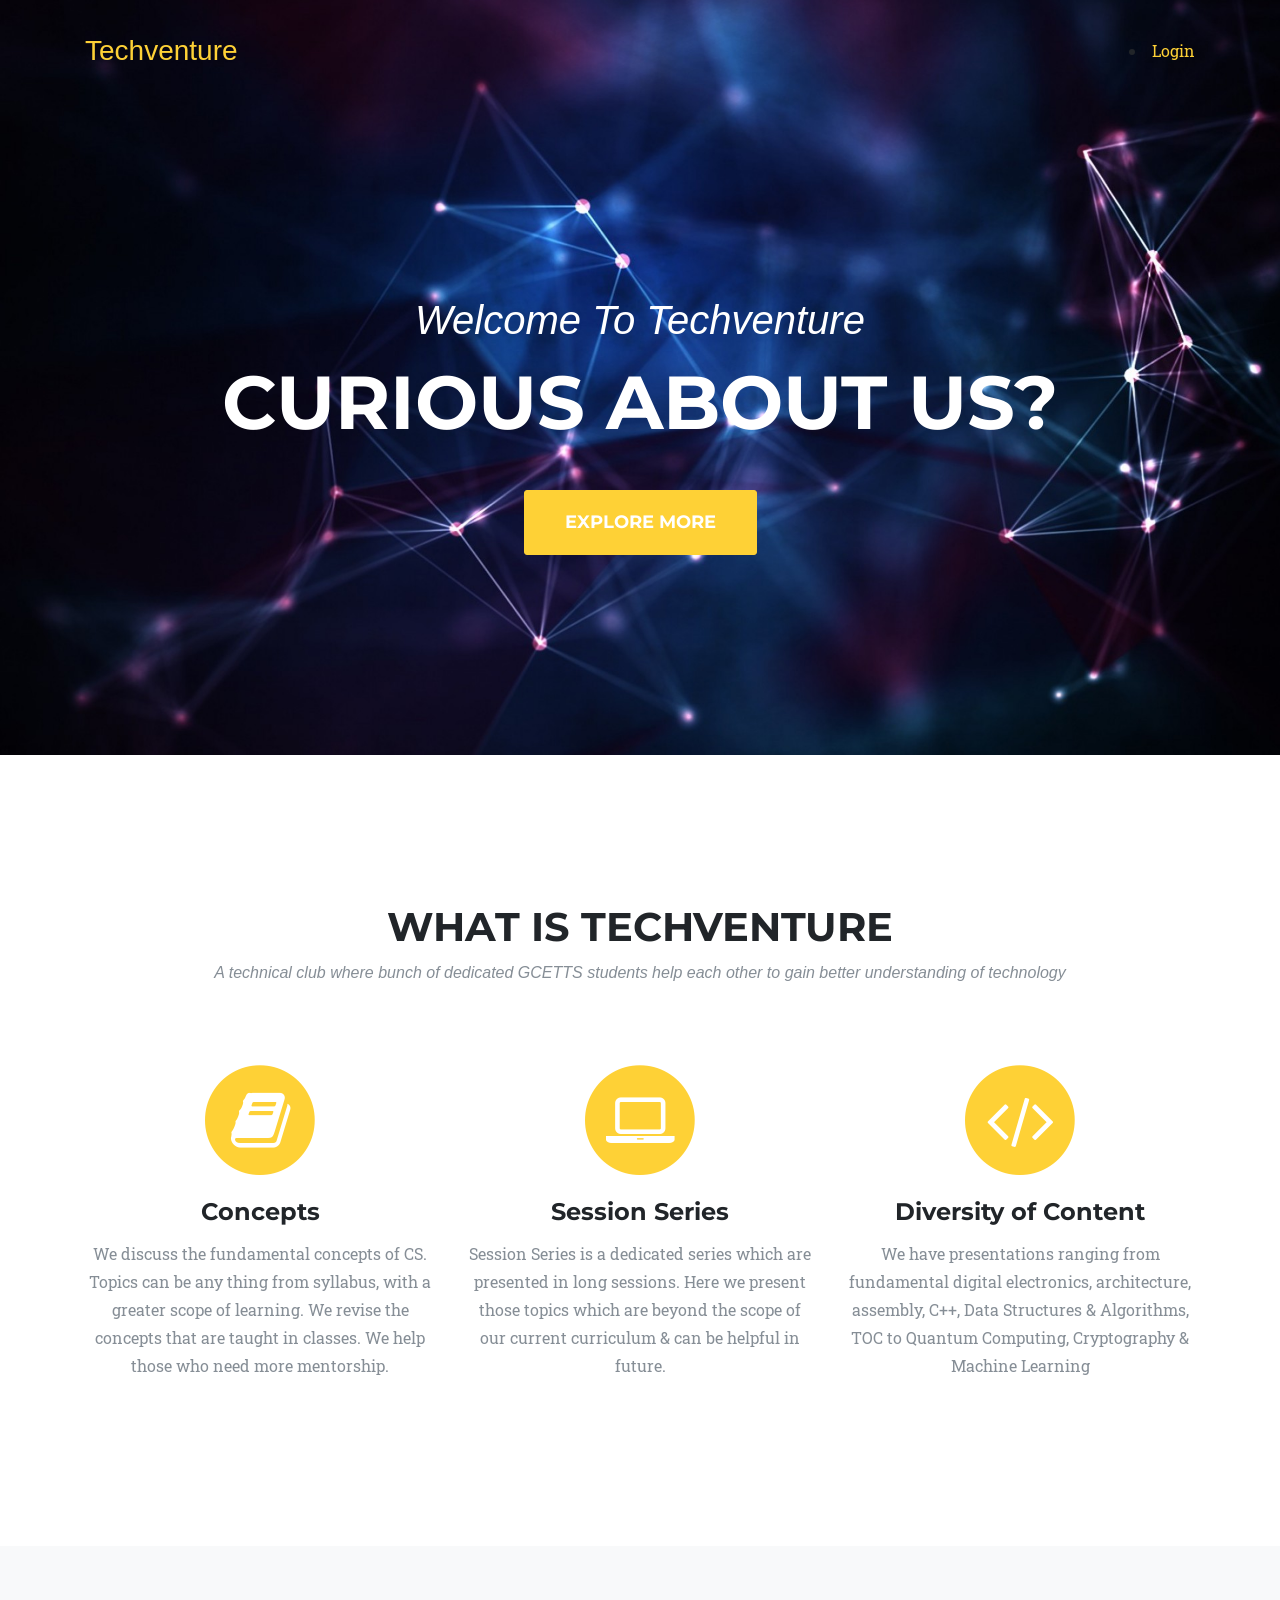
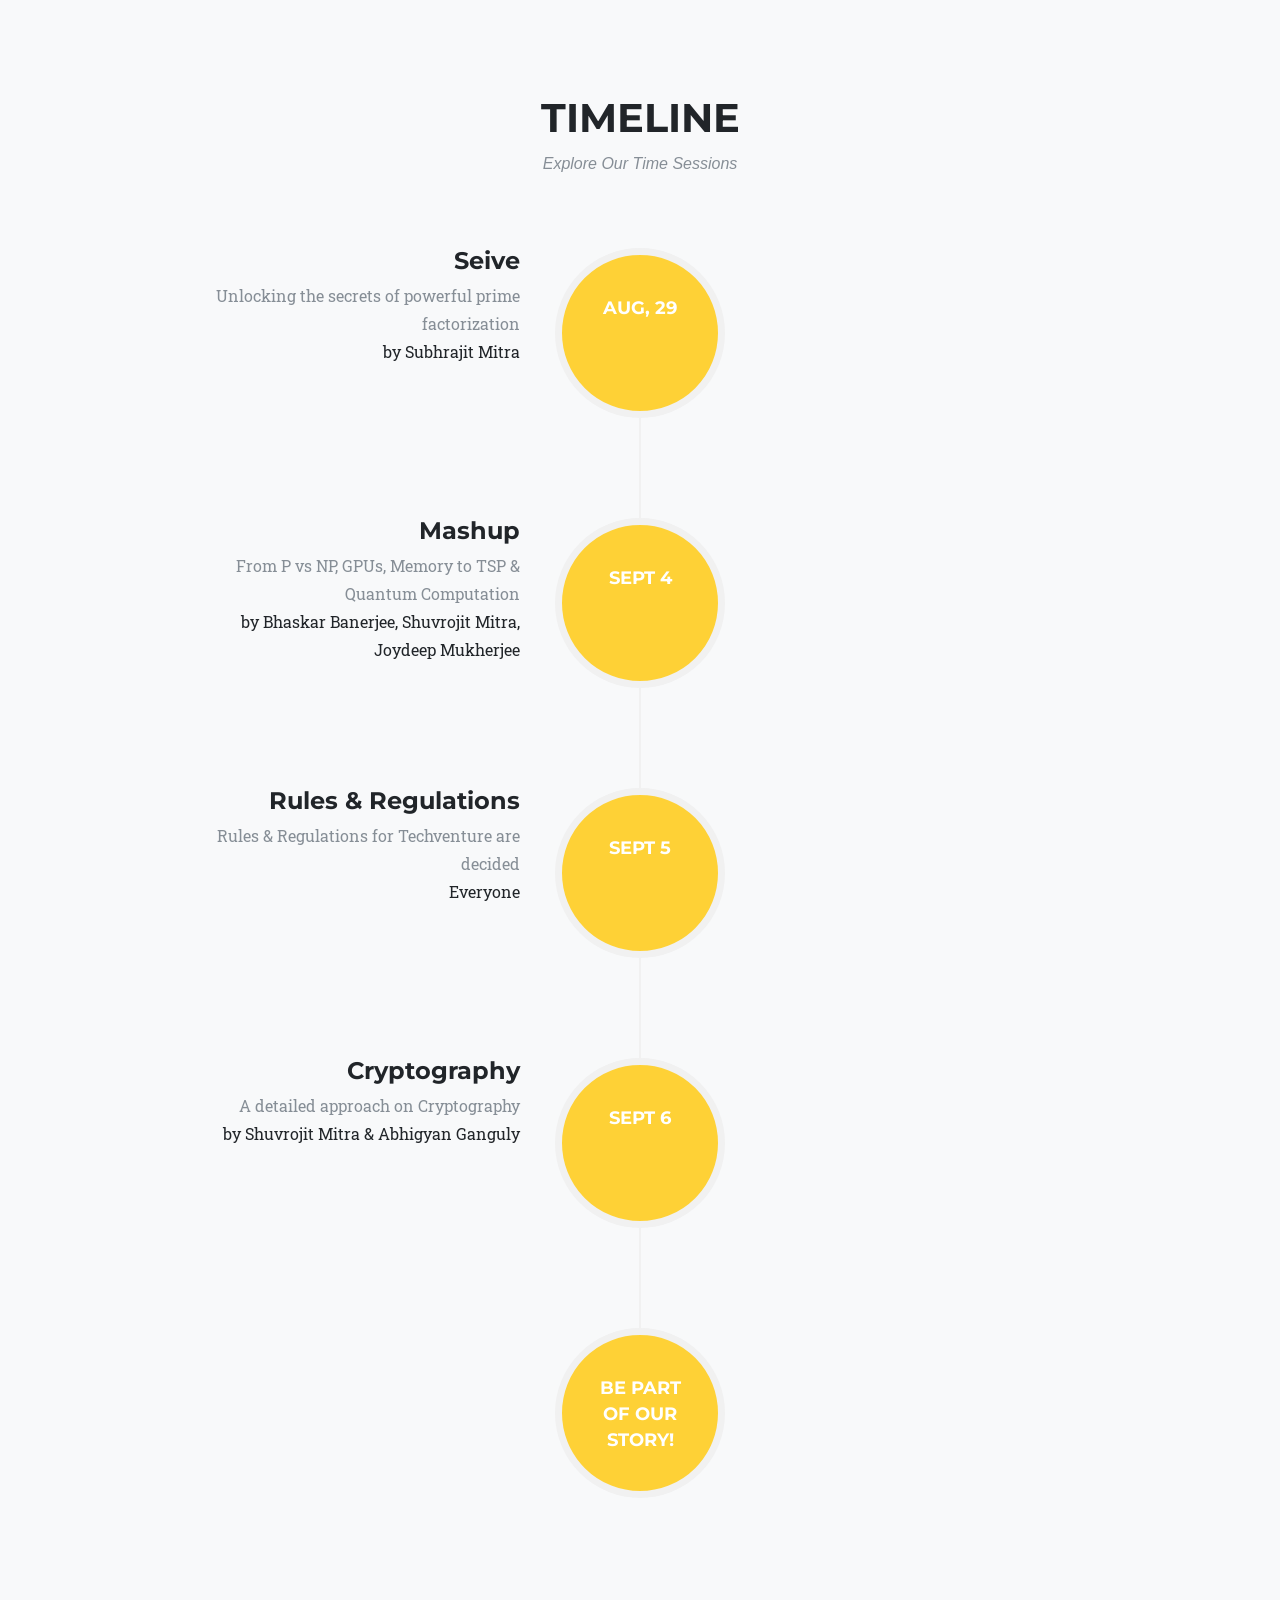
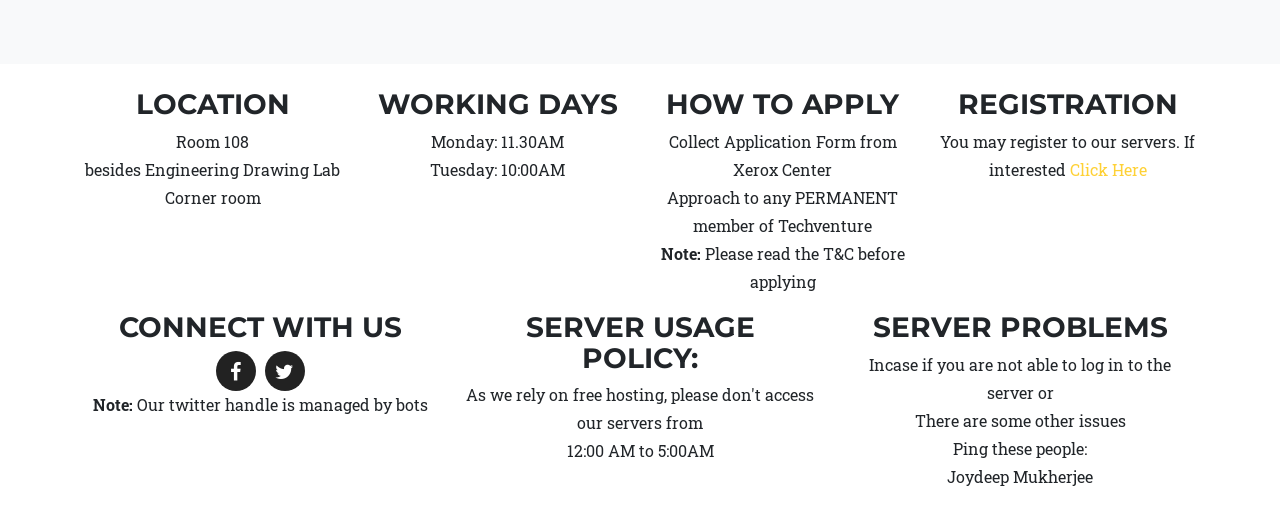
==== docs/index.html @ 5087de47 "Github pages" ====
<!DOCTYPE html>
<html lang="en">

  <head>

    <meta charset="utf-8">
    <meta name="viewport" content="width=device-width, initial-scale=0.95, shrink-to-fit=no">
    <meta name="description" content="Techventure Landing Page">
    <meta name="author" content="Joydeep Mukherjee">

    <title>Techventure - Techclub of GCETTS</title>

    <!-- Bootstrap core CSS -->
    <link href="vendor/bootstrap/css/bootstrap.min.css" rel="stylesheet">
    <!-- Custom fonts for this template -->
    <link href="https://maxcdn.bootstrapcdn.com/font-awesome/4.7.0/css/font-awesome.min.css" rel="stylesheet" type="text/css">
    <link href="https://fonts.googleapis.com/css?family=Montserrat:400,700" rel="stylesheet" type="text/css">


    <link href='https://fonts.googleapis.com/css?family=Roboto+Slab:400,100,300,700' rel='stylesheet' type='text/css'>

    <!-- Custom styles for this template -->
    <link href="css/agency.min.css" rel="stylesheet">

  </head>

  <body id="page-top">

    <!-- Navigation -->
    <nav class="navbar navbar-expand-lg navbar-dark fixed-top" id="mainNav">
      <div class="container">
        <a class="navbar-brand js-scroll-trigger" href="#page-top">Techventure</a>
        <li class="nav-item">
          <a class="" href="#">Login</a>
        </li>
        </div>
      </div>
    </nav>

    <!-- Header -->
    <header class="masthead">
      <div class="container">
        <div class="intro-text">
          <div class="intro-lead-in">Welcome To Techventure</div>
          <div class="intro-heading">Curious about us?</div>
          <a class="btn btn-xl js-scroll-trigger" href="#services">Explore More</a>
        </div>
      </div>
    </header>

    <!-- Services -->
    <section id="services">
      <div class="container">
        <div class="row">
          <div class="col-lg-12 text-center">
            <h2 class="section-heading">What is Techventure</h2>
            <h3 class="section-subheading text-muted">A technical club where bunch of dedicated GCETTS students help each other to gain better understanding of technology</h3>
          </div>
        </div>
        <div class="row text-center">
          <div class="col-md-4">
            <span class="fa-stack fa-4x">
              <i class="fa fa-circle fa-stack-2x text-primary"></i>
              <i class="fa fa-book fa-stack-1x fa-inverse"></i>
            </span>
            <h4 class="service-heading">Concepts</h4>
            <p class="text-muted">We discuss the fundamental concepts of CS. Topics can be any thing from syllabus, with a greater scope of learning. We revise the concepts that are taught in classes. We help those who need more mentorship.</p>
          </div>
          <div class="col-md-4">
            <span class="fa-stack fa-4x">
              <i class="fa fa-circle fa-stack-2x text-primary"></i>
              <i class="fa fa-laptop fa-stack-1x fa-inverse"></i>
            </span>
            <h4 class="service-heading">Session Series</h4>
            <p class="text-muted">Session Series is a dedicated series which are presented in long sessions. Here we present those topics which are beyond the scope of our current curriculum & can be helpful in future.</p>
          </div>
          <div class="col-md-4">
            <span class="fa-stack fa-4x">
              <i class="fa fa-circle fa-stack-2x text-primary"></i>
              <i class="fa fa-code fa-stack-1x fa-inverse"></i>
            </span>
            <h4 class="service-heading">Diversity of Content</h4>
            <p class="text-muted">We have presentations ranging from fundamental digital electronics, architecture, assembly, C++, Data Structures & Algorithms, TOC to Quantum Computing, Cryptography & Machine Learning </p>
          </div>
        </div>
      </div>
    </section>

    <!-- About -->
    <section id="about" class="bg-light">
      <div class="container">
        <div class="row">
          <div class="col-lg-12 text-center">
            <h2 class="section-heading">Timeline</h2>
            <h3 class="section-subheading text-muted">Explore Our Time Sessions</h3>
          </div>
        </div>
        <div class="row">
          <div class="col-lg-12">
            <ul class="timeline">
              <li>
                <div class="timeline-image">
                  <h4>Aug, 29</h4>
                </div>
                <div class="timeline-panel">
                  <div class="timeline-heading">
                    <h4 class="subheading">Seive</h4>
                  </div>
                  <div class="timeline-body">
                    <p class="text-muted">Unlocking the secrets of powerful prime factorization</p>
                    <p>by Subhrajit Mitra</p>
                  </div>
                </div>
              </li>
              <li>
                <div class="timeline-image">
                  <h4>Sept 4</h4>
                </div>
                <div class="timeline-panel">
                  <div class="timeline-heading">
                    <h4 class="subheading">Mashup</h4>
                  </div>
                  <div class="timeline-body">
                    <p class="text-muted">From P vs NP, GPUs, Memory to TSP & Quantum Computation</p>
                    <p>by Bhaskar Banerjee, Shuvrojit Mitra, Joydeep Mukherjee</p>
                  </div>
                </div>
              </li>
              <li>
                <div class="timeline-image">
                  <h4>Sept 5</h4>
                </div>
                <div class="timeline-panel">
                  <div class="timeline-heading">
                    <h4 class="subheading">Rules & Regulations</h4>
                  </div>
                  <div class="timeline-body">
                    <p class="text-muted">Rules & Regulations for Techventure are decided</p>
                    <p>Everyone</p>
                  </div>
                </div>
              </li>
              <li>
                <div class="timeline-image">
                  <h4>Sept 6</h4>
                </div>
                <div class="timeline-panel">
                  <div class="timeline-heading">
                    <h4 class="subheading">Cryptography</h4>
                  </div>
                  <div class="timeline-body">
                    <p class="text-muted">A detailed approach on Cryptography</p>
                    <p>by Shuvrojit Mitra & Abhigyan Ganguly</p>
                  </div>
                </div>
              </li>
              <li class="timeline-inverted">
                <div class="timeline-image">
                  <h4>Be Part
                    <br>Of Our
                    <br>Story!</h4>
                </div>
              </li>
            </ul>
          </div>
        </div>
      </div>
    </section>

    <!-- Footer -->
    <footer>
      <div class="container">
        <div class="row">
          <div class="col-md-3">
            <h3>Location</h3>
            <p>Room 108 <br> besides Engineering Drawing Lab <br> Corner room</p>
          </div>
          <div class="col-md-3">
            <h3>Working Days</h3>
            <p>Monday: 11.30AM <br>Tuesday: 10:00AM</p>

          </div>

          <div class="col-md-3">
              <h3>How to Apply</h3>
              <p>Collect Application Form from Xerox Center <br>
              Approach to any PERMANENT member of Techventure <br>
              <b>Note:</b> Please read the T&C before applying
              </p>
          </div>

          <div class="col-sm-3">
            <h3>Registration</h3>
            <p>You may register to our servers. If interested <a href="#">Click Here</a></p>
          </div>

        </div>
        <div class="row">
          <div class="col-md-4">
            <h3>Connect with us</h3>
            <ul class="list-inline social-buttons">
              <li class="list-inline-item">
                <a href="#">
                  <i class="fa fa-facebook"></i>
                </a>
              </li>
              <li class="list-inline-item">
                <a href="#">
                  <i class="fa fa-twitter"></i>
                </a>
              </li>
            </ul>
            <p><b>Note:</b> Our twitter handle is managed by bots</p>
          </div>
          <div class="col-sm-4">
            <h3>
              Server Usage Policy:
            </h3>
            <p>
              As we rely on free hosting, please don't access our servers from <br>
              12:00 AM to 5:00AM <br>
            </p>
          </div>
          <div class="col-sm-4">
            <h3>Server Problems</h3>
            <p>Incase if you are not able to log in to the server or <br>
              There are some other issues <br>
              Ping these people: <br>
              Joydeep Mukherjee </p>
          </div>


        </div>
      </div>
    </footer>

    <!-- Bootstrap core JavaScript -->
    <script src="https://ajax.googleapis.com/ajax/libs/jquery/3.2.1/jquery.min.js"></script>
    <script src="https://maxcdn.bootstrapcdn.com/bootstrap/3.3.7/js/bootstrap.min.js"></script>
    <!-- Custom scripts for this template -->
    <script src="js/agency.min.js"></script>

  </body>

</html>
---- docs/css/agency.min.css ----
/*!
 * Start Bootstrap - Agency v4.0.0-beta (http://startbootstrap.com/template-overviews/agency)
 * Copyright 2013-2017 Start Bootstrap
 * Licensed under MIT (https://github.com/BlackrockDigital/startbootstrap-agency/blob/master/LICENSE)
 */body{overflow-x:hidden;font-family:'Roboto Slab','Helvetica Neue',Helvetica,Arial,sans-serif}p{line-height:1.75}a{color:#fed136}a.active,a:active,a:focus,a:hover{color:#fec503}h1,h2,h3,h4,h5,h6{font-weight:700;font-family:Montserrat,'Helvetica Neue',Helvetica,Arial,sans-serif;text-transform:uppercase}section{padding:100px 0}section h2.section-heading{font-size:40px;margin-top:0;margin-bottom:15px}section h3.section-subheading{font-size:16px;font-weight:400;font-style:italic;margin-bottom:75px;text-transform:none;font-family:'Droid Serif','Helvetica Neue',Helvetica,Arial,sans-serif}@media (min-width:768px){section{padding:150px 0}}::-moz-selection{background:#fed136;text-shadow:none}::selection{background:#fed136;text-shadow:none}img::selection{background:0 0}img::-moz-selection{background:0 0}body{-webkit-tap-highlight-color:#fed136}#mainNav{background-color:#222}#mainNav .navbar-toggler{font-size:12px;right:0;padding:13px;text-transform:uppercase;color:#fff;border:0;background-color:#fed136;font-family:Montserrat,'Helvetica Neue',Helvetica,Arial,sans-serif;text-transform:uppercase}#mainNav .navbar-brand{color:#fed136;font-family:'Kaushan Script','Helvetica Neue',Helvetica,Arial,cursive}#mainNav .navbar-brand.active,#mainNav .navbar-brand:active,#mainNav .navbar-brand:focus,#mainNav .navbar-brand:hover{color:#fec503}#mainNav .navbar-nav .nav-item .nav-link{font-size:90%;font-weight:400;padding:.75em 0;letter-spacing:1px;color:#fff;font-family:Montserrat,'Helvetica Neue',Helvetica,Arial,sans-serif;text-transform:uppercase}#mainNav .navbar-nav .nav-item .nav-link.active,#mainNav .navbar-nav .nav-item .nav-link:hover{color:#fed136}@media (min-width:992px){#mainNav{padding-top:25px;padding-bottom:25px;-webkit-transition:padding-top .3s,padding-bottom .3s;-moz-transition:padding-top .3s,padding-bottom .3s;transition:padding-top .3s,padding-bottom .3s;border:none;background-color:transparent}#mainNav .navbar-brand{font-size:1.75em;-webkit-transition:all .3s;-moz-transition:all .3s;transition:all .3s}#mainNav .navbar-nav .nav-item .nav-link{padding:1.1em 1em!important}#mainNav.navbar-shrink{padding-top:0;padding-bottom:0;background-color:#222}#mainNav.navbar-shrink .navbar-brand{font-size:1.25em;padding:12px 0}}header.masthead{text-align:center;color:#fff;background-image:url(../img/header-bg.jpg);background-repeat:no-repeat;background-attachment:scroll;background-position:center center;-webkit-background-size:cover;-moz-background-size:cover;-o-background-size:cover;background-size:cover}header.masthead .intro-text{padding-top:150px;padding-bottom:100px}header.masthead .intro-text .intro-lead-in{font-size:22px;font-style:italic;line-height:22px;margin-bottom:25px;font-family:'Droid Serif','Helvetica Neue',Helvetica,Arial,sans-serif}header.masthead .intro-text .intro-heading{font-size:50px;font-weight:700;line-height:50px;margin-bottom:25px;font-family:Montserrat,'Helvetica Neue',Helvetica,Arial,sans-serif;text-transform:uppercase}@media (min-width:768px){header.masthead .intro-text{padding-top:300px;padding-bottom:200px}header.masthead .intro-text .intro-lead-in{font-size:40px;font-style:italic;line-height:40px;margin-bottom:25px;font-family:'Droid Serif','Helvetica Neue',Helvetica,Arial,sans-serif}header.masthead .intro-text .intro-heading{font-size:75px;font-weight:700;line-height:75px;margin-bottom:50px;font-family:Montserrat,'Helvetica Neue',Helvetica,Arial,sans-serif;text-transform:uppercase}}.service-heading{margin:15px 0;text-transform:none}#portfolio .portfolio-item{right:0;margin:0 0 15px}#portfolio .portfolio-item .portfolio-link{position:relative;display:block;max-width:400px;margin:0 auto;cursor:pointer}#portfolio .portfolio-item .portfolio-link .portfolio-hover{position:absolute;width:100%;height:100%;-webkit-transition:all ease .5s;-moz-transition:all ease .5s;transition:all ease .5s;opacity:0;background:rgba(254,209,54,.9)}#portfolio .portfolio-item .portfolio-link .portfolio-hover:hover{opacity:1}#portfolio .portfolio-item .portfolio-link .portfolio-hover .portfolio-hover-content{font-size:20px;position:absolute;top:50%;width:100%;height:20px;margin-top:-12px;text-align:center;color:#fff}#portfolio .portfolio-item .portfolio-link .portfolio-hover .portfolio-hover-content i{margin-top:-12px}#portfolio .portfolio-item .portfolio-link .portfolio-hover .portfolio-hover-content h3,#portfolio .portfolio-item .portfolio-link .portfolio-hover .portfolio-hover-content h4{margin:0}#portfolio .portfolio-item .portfolio-caption{max-width:400px;margin:0 auto;padding:25px;text-align:center;background-color:#fff}#portfolio .portfolio-item .portfolio-caption h4{margin:0;text-transform:none}#portfolio .portfolio-item .portfolio-caption p{font-size:16px;font-style:italic;margin:0;font-family:'Droid Serif','Helvetica Neue',Helvetica,Arial,sans-serif}#portfolio *{z-index:2}@media (min-width:767px){#portfolio .portfolio-item{margin:0 0 30px}}.portfolio-modal .modal-dialog{max-width:none;height:100%;margin:0}.portfolio-modal .modal-content{min-height:100%;padding:100px 0;text-align:center;border:none;border-radius:0;background-clip:border-box;-webkit-box-shadow:none;box-shadow:none}.portfolio-modal .modal-content h2{font-size:3em;margin-bottom:15px}.portfolio-modal .modal-content p{margin-bottom:30px}.portfolio-modal .modal-content p.item-intro{font-size:16px;font-style:italic;margin:20px 0 30px;font-family:'Droid Serif','Helvetica Neue',Helvetica,Arial,sans-serif}.portfolio-modal .modal-content ul.list-inline{margin-top:0;margin-bottom:30px}.portfolio-modal .modal-content img{margin-bottom:30px}.portfolio-modal .modal-content button{cursor:pointer}.portfolio-modal .close-modal{position:absolute;top:25px;right:25px;width:75px;height:75px;cursor:pointer;background-color:transparent}.portfolio-modal .close-modal:hover{opacity:.3}.portfolio-modal .close-modal .lr{z-index:1051;width:1px;height:75px;margin-left:35px;-webkit-transform:rotate(45deg);-ms-transform:rotate(45deg);transform:rotate(45deg);background-color:#222}.portfolio-modal .close-modal .lr .rl{z-index:1052;width:1px;height:75px;-webkit-transform:rotate(90deg);-ms-transform:rotate(90deg);transform:rotate(90deg);background-color:#222}.portfolio-modal .modal-backdrop{display:none;opacity:0}.timeline{position:relative;padding:0;list-style:none}.timeline:before{position:absolute;top:0;bottom:0;left:40px;width:2px;margin-left:-1.5px;content:'';background-color:#f1f1f1}.timeline>li{position:relative;min-height:50px;margin-bottom:50px}.timeline>li:after,.timeline>li:before{display:table;content:' '}.timeline>li:after{clear:both}.timeline>li .timeline-panel{position:relative;float:right;width:100%;padding:0 20px 0 100px;text-align:left}.timeline>li .timeline-panel:before{right:auto;left:-15px;border-right-width:15px;border-left-width:0}.timeline>li .timeline-panel:after{right:auto;left:-14px;border-right-width:14px;border-left-width:0}.timeline>li .timeline-image{position:absolute;z-index:100;left:0;width:80px;height:80px;margin-left:0;text-align:center;color:#fff;border:7px solid #f1f1f1;border-radius:100%;background-color:#fed136}.timeline>li .timeline-image h4{font-size:10px;line-height:14px;margin-top:12px}.timeline>li.timeline-inverted>.timeline-panel{float:right;padding:0 20px 0 100px;text-align:left}.timeline>li.timeline-inverted>.timeline-panel:before{right:auto;left:-15px;border-right-width:15px;border-left-width:0}.timeline>li.timeline-inverted>.timeline-panel:after{right:auto;left:-14px;border-right-width:14px;border-left-width:0}.timeline>li:last-child{margin-bottom:0}.timeline .timeline-heading h4{margin-top:0;color:inherit}.timeline .timeline-heading h4.subheading{text-transform:none}.timeline .timeline-body>p,.timeline .timeline-body>ul{margin-bottom:0}@media (min-width:768px){.timeline:before{left:50%}.timeline>li{min-height:100px;margin-bottom:100px}.timeline>li .timeline-panel{float:left;width:41%;padding:0 20px 20px 30px;text-align:right}.timeline>li .timeline-image{left:50%;width:100px;height:100px;margin-left:-50px}.timeline>li .timeline-image h4{font-size:13px;line-height:18px;margin-top:16px}.timeline>li.timeline-inverted>.timeline-panel{float:right;padding:0 30px 20px 20px;text-align:left}}@media (min-width:992px){.timeline>li{min-height:150px}.timeline>li .timeline-panel{padding:0 20px 20px}.timeline>li .timeline-image{width:150px;height:150px;margin-left:-75px}.timeline>li .timeline-image h4{font-size:18px;line-height:26px;margin-top:30px}.timeline>li.timeline-inverted>.timeline-panel{padding:0 20px 20px}}@media (min-width:1200px){.timeline>li{min-height:170px}.timeline>li .timeline-panel{padding:0 20px 20px 100px}.timeline>li .timeline-image{width:170px;height:170px;margin-left:-85px}.timeline>li .timeline-image h4{margin-top:40px}.timeline>li.timeline-inverted>.timeline-panel{padding:0 100px 20px 20px}}.team-member{margin-bottom:50px;text-align:center}.team-member img{width:225px;height:225px;border:7px solid #fff}.team-member h4{margin-top:25px;margin-bottom:0;text-transform:none}.team-member p{margin-top:0}section#contact{background-color:#222;background-image:url(../img/map-image.png);background-repeat:no-repeat;background-position:center}section#contact .section-heading{color:#fff}section#contact .form-group{margin-bottom:25px}section#contact .form-group input,section#contact .form-group textarea{padding:20px}section#contact .form-group input.form-control{height:auto}section#contact .form-group textarea.form-control{height:236px}section#contact .form-control:focus{border-color:#fed136;box-shadow:none}section#contact ::-webkit-input-placeholder{font-weight:700;color:#eee;font-family:Montserrat,'Helvetica Neue',Helvetica,Arial,sans-serif;text-transform:uppercase}section#contact :-moz-placeholder{font-weight:700;color:#eee;font-family:Montserrat,'Helvetica Neue',Helvetica,Arial,sans-serif;text-transform:uppercase}section#contact ::-moz-placeholder{font-weight:700;color:#eee;font-family:Montserrat,'Helvetica Neue',Helvetica,Arial,sans-serif;text-transform:uppercase}section#contact :-ms-input-placeholder{font-weight:700;color:#eee;font-family:Montserrat,'Helvetica Neue',Helvetica,Arial,sans-serif;text-transform:uppercase}section#contact .text-danger{color:#e74c3c}footer{padding:25px 0;text-align:center}footer span.copyright{font-size:90%;line-height:40px;text-transform:none;font-family:Montserrat,'Helvetica Neue',Helvetica,Arial,sans-serif;text-transform:uppercase}footer ul.quicklinks{font-size:90%;line-height:40px;margin-bottom:0;text-transform:none;font-family:Montserrat,'Helvetica Neue',Helvetica,Arial,sans-serif;text-transform:uppercase}ul.social-buttons{margin-bottom:0}ul.social-buttons li a{font-size:20px;line-height:40px;display:block;width:40px;height:40px;-webkit-transition:all .3s;-moz-transition:all .3s;transition:all .3s;color:#fff;border-radius:100%;outline:0;background-color:#222}ul.social-buttons li a:active,ul.social-buttons li a:focus,ul.social-buttons li a:hover{background-color:#fed136}.text-primary{color:#fed136!important}.btn-primary{font-weight:700;color:#fff;border-color:#fed136;background-color:#fed136;font-family:Montserrat,'Helvetica Neue',Helvetica,Arial,sans-serif;text-transform:uppercase}.btn-primary.focus,.btn-primary:focus{color:#fff;border-color:#b48b01;background-color:#fec503}.btn-primary:hover{color:#fff;border-color:#f6bf01;background-color:#fec503}.btn-primary.active,.btn-primary:active,.open>.btn-primary.dropdown-toggle{color:#fff;border-color:#f6bf01;background-color:#fec503}.btn-primary.active.focus,.btn-primary.active:focus,.btn-primary.active:hover,.btn-primary:active.focus,.btn-primary:active:focus,.btn-primary:active:hover,.open>.btn-primary.dropdown-toggle.focus,.open>.btn-primary.dropdown-toggle:focus,.open>.btn-primary.dropdown-toggle:hover{color:#fff;border-color:#b48b01;background-color:#dcab01}.btn-primary.active,.btn-primary:active,.open>.btn-primary.dropdown-toggle{background-image:none}.btn-primary.disabled.focus,.btn-primary.disabled:focus,.btn-primary.disabled:hover,.btn-primary[disabled].focus,.btn-primary[disabled]:focus,.btn-primary[disabled]:hover,fieldset[disabled] .btn-primary.focus,fieldset[disabled] .btn-primary:focus,fieldset[disabled] .btn-primary:hover{border-color:#fed136;background-color:#fed136}.btn-primary .badge{color:#fed136;background-color:#fff}.btn-xl{font-size:18px;font-weight:700;padding:20px 40px;border-radius:3px;color:#fff;border-color:#fed136;background-color:#fed136;font-family:Montserrat,'Helvetica Neue',Helvetica,Arial,sans-serif;text-transform:uppercase}.btn-xl.focus,.btn-xl:focus{color:#fff;border-color:#b48b01;background-color:#fec503}.btn-xl:hover{color:#fff;border-color:#f6bf01;background-color:#fec503}.btn-xl.active,.btn-xl:active,.open>.btn-xl.dropdown-toggle{color:#fff;border-color:#f6bf01;background-color:#fec503}.btn-xl.active.focus,.btn-xl.active:focus,.btn-xl.active:hover,.btn-xl:active.focus,.btn-xl:active:focus,.btn-xl:active:hover,.open>.btn-xl.dropdown-toggle.focus,.open>.btn-xl.dropdown-toggle:focus,.open>.btn-xl.dropdown-toggle:hover{color:#fff;border-color:#b48b01;background-color:#dcab01}.btn-xl.active,.btn-xl:active,.open>.btn-xl.dropdown-toggle{background-image:none}.btn-xl.disabled.focus,.btn-xl.disabled:focus,.btn-xl.disabled:hover,.btn-xl[disabled].focus,.btn-xl[disabled]:focus,.btn-xl[disabled]:hover,fieldset[disabled] .btn-xl.focus,fieldset[disabled] .btn-xl:focus,fieldset[disabled] .btn-xl:hover{border-color:#fed136;background-color:#fed136}.btn-xl .badge{color:#fed136;background-color:#fff}
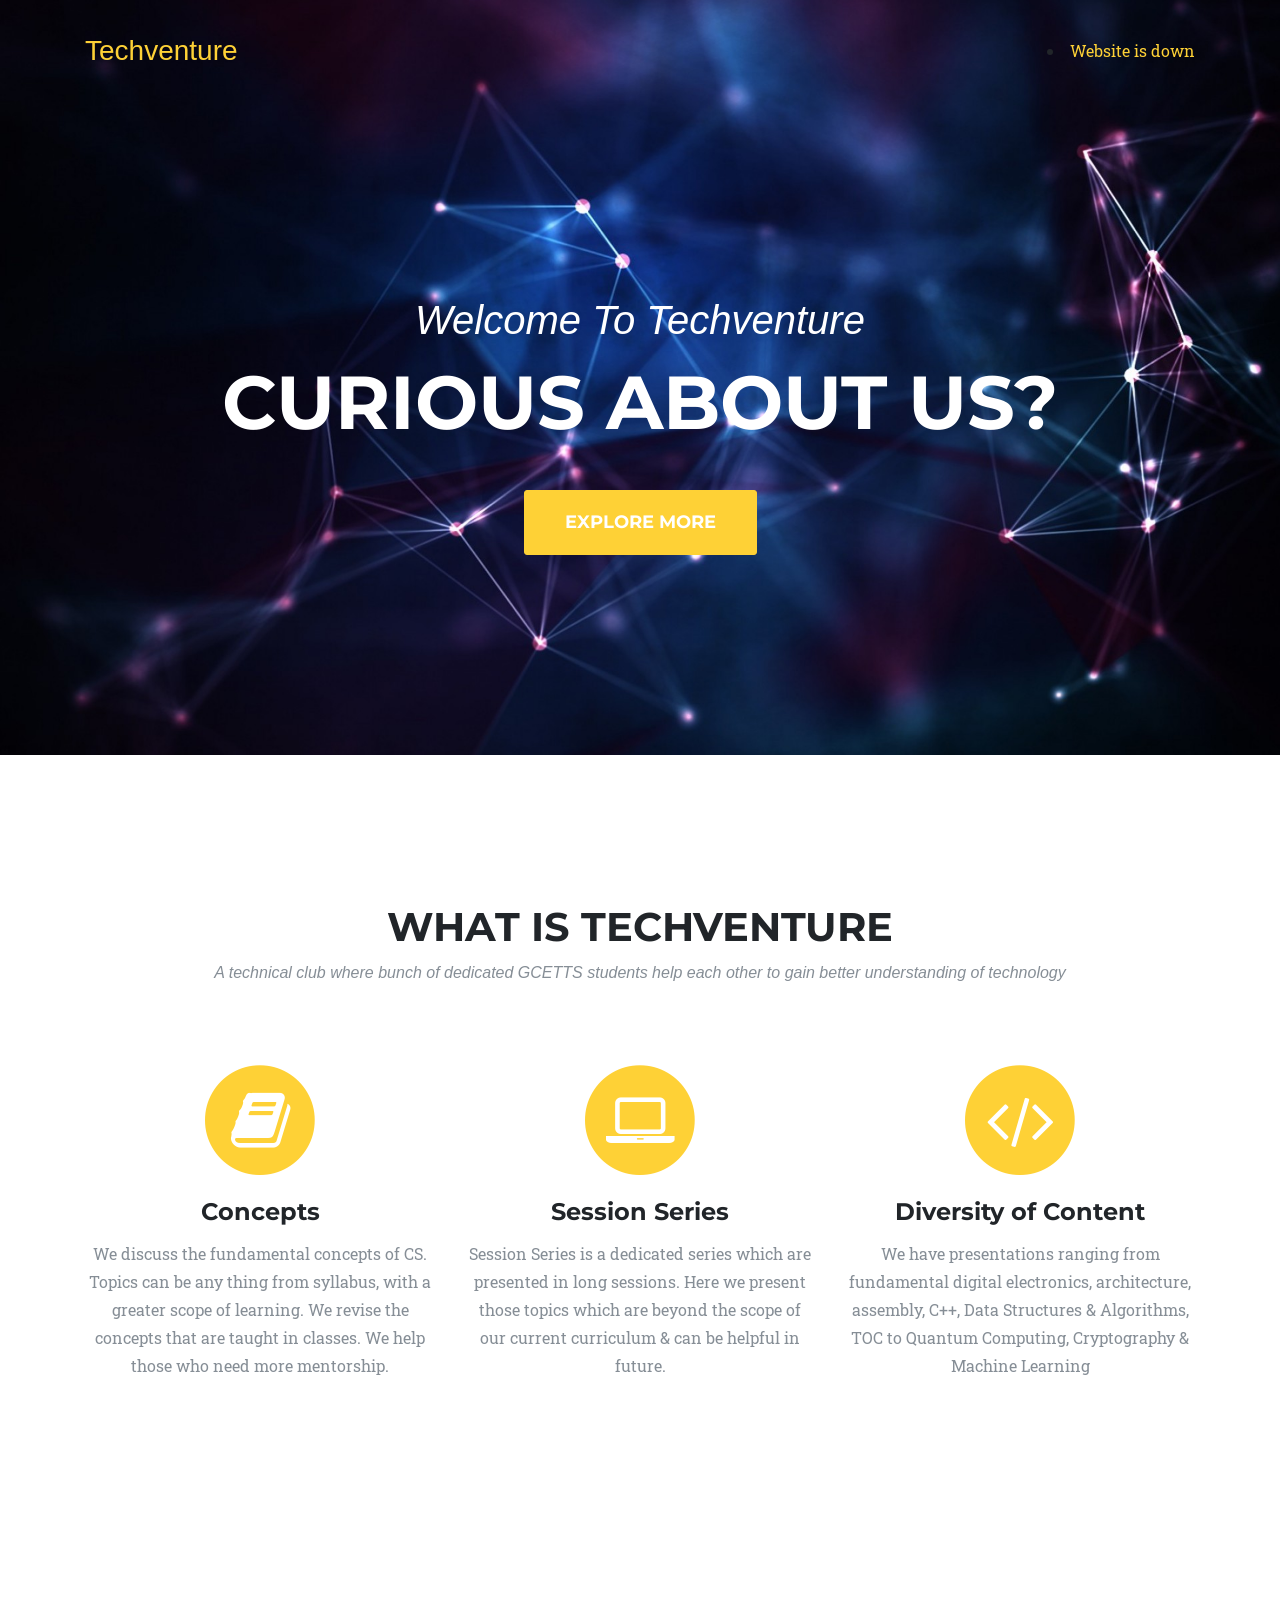
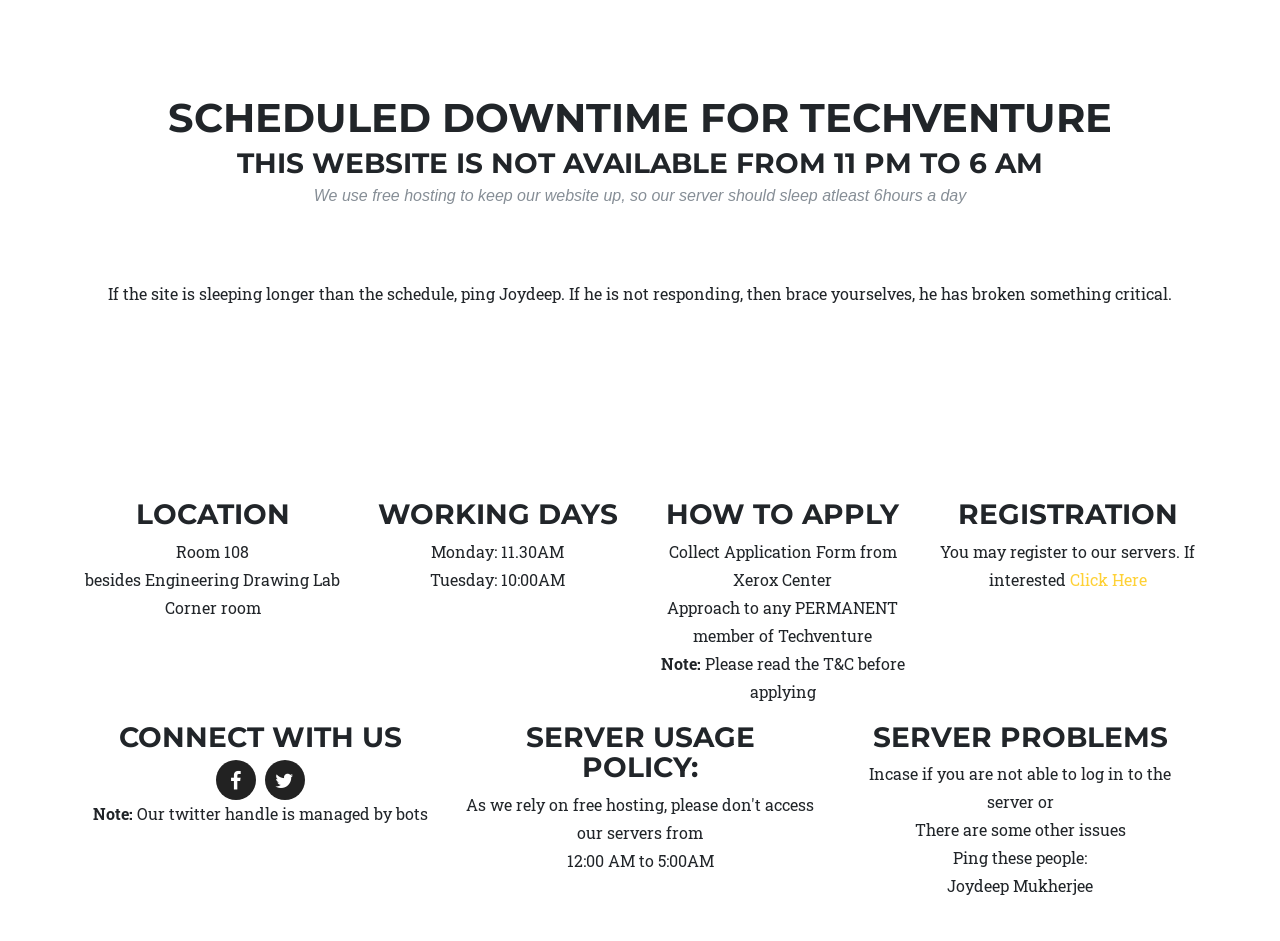
==== commit bb075b6c: "Github pages" ====
--- a/docs/index.html
+++ b/docs/index.html
@@ -31,7 +31,7 @@
       <div class="container">
         <a class="navbar-brand js-scroll-trigger" href="#page-top">Techventure</a>
         <li class="nav-item">
-          <a class="" href="#">Login</a>
+          <a class="" href="#downtime">Website is down</a>
         </li>
         </div>
       </div>
@@ -85,87 +85,21 @@
         </div>
       </div>
     </section>
-
-    <!-- About -->
-    <section id="about" class="bg-light">
+    <section id="downtime">
       <div class="container">
         <div class="row">
           <div class="col-lg-12 text-center">
-            <h2 class="section-heading">Timeline</h2>
-            <h3 class="section-subheading text-muted">Explore Our Time Sessions</h3>
+            <h1 class="section-heading">Scheduled downtime for Techventure</h1>
+            <h3>This website is not available from 11 PM to 6 AM</h3>
+            <h3 class="section-subheading text-muted">We use free hosting to keep our website up, so our server should sleep atleast 6hours a day</h3>
+            <p>If the site is sleeping longer than the schedule, ping Joydeep. If he is not responding, then brace yourselves, he has broken something critical.</p>
+
           </div>
         </div>
-        <div class="row">
-          <div class="col-lg-12">
-            <ul class="timeline">
-              <li>
-                <div class="timeline-image">
-                  <h4>Aug, 29</h4>
-                </div>
-                <div class="timeline-panel">
-                  <div class="timeline-heading">
-                    <h4 class="subheading">Seive</h4>
-                  </div>
-                  <div class="timeline-body">
-                    <p class="text-muted">Unlocking the secrets of powerful prime factorization</p>
-                    <p>by Subhrajit Mitra</p>
-                  </div>
-                </div>
-              </li>
-              <li>
-                <div class="timeline-image">
-                  <h4>Sept 4</h4>
-                </div>
-                <div class="timeline-panel">
-                  <div class="timeline-heading">
-                    <h4 class="subheading">Mashup</h4>
-                  </div>
-                  <div class="timeline-body">
-                    <p class="text-muted">From P vs NP, GPUs, Memory to TSP & Quantum Computation</p>
-                    <p>by Bhaskar Banerjee, Shuvrojit Mitra, Joydeep Mukherjee</p>
-                  </div>
-                </div>
-              </li>
-              <li>
-                <div class="timeline-image">
-                  <h4>Sept 5</h4>
-                </div>
-                <div class="timeline-panel">
-                  <div class="timeline-heading">
-                    <h4 class="subheading">Rules & Regulations</h4>
-                  </div>
-                  <div class="timeline-body">
-                    <p class="text-muted">Rules & Regulations for Techventure are decided</p>
-                    <p>Everyone</p>
-                  </div>
-                </div>
-              </li>
-              <li>
-                <div class="timeline-image">
-                  <h4>Sept 6</h4>
-                </div>
-                <div class="timeline-panel">
-                  <div class="timeline-heading">
-                    <h4 class="subheading">Cryptography</h4>
-                  </div>
-                  <div class="timeline-body">
-                    <p class="text-muted">A detailed approach on Cryptography</p>
-                    <p>by Shuvrojit Mitra & Abhigyan Ganguly</p>
-                  </div>
-                </div>
-              </li>
-              <li class="timeline-inverted">
-                <div class="timeline-image">
-                  <h4>Be Part
-                    <br>Of Our
-                    <br>Story!</h4>
-                </div>
-              </li>
-            </ul>
-          </div>
         </div>
       </div>
     </section>
+
 
     <!-- Footer -->
     <footer>
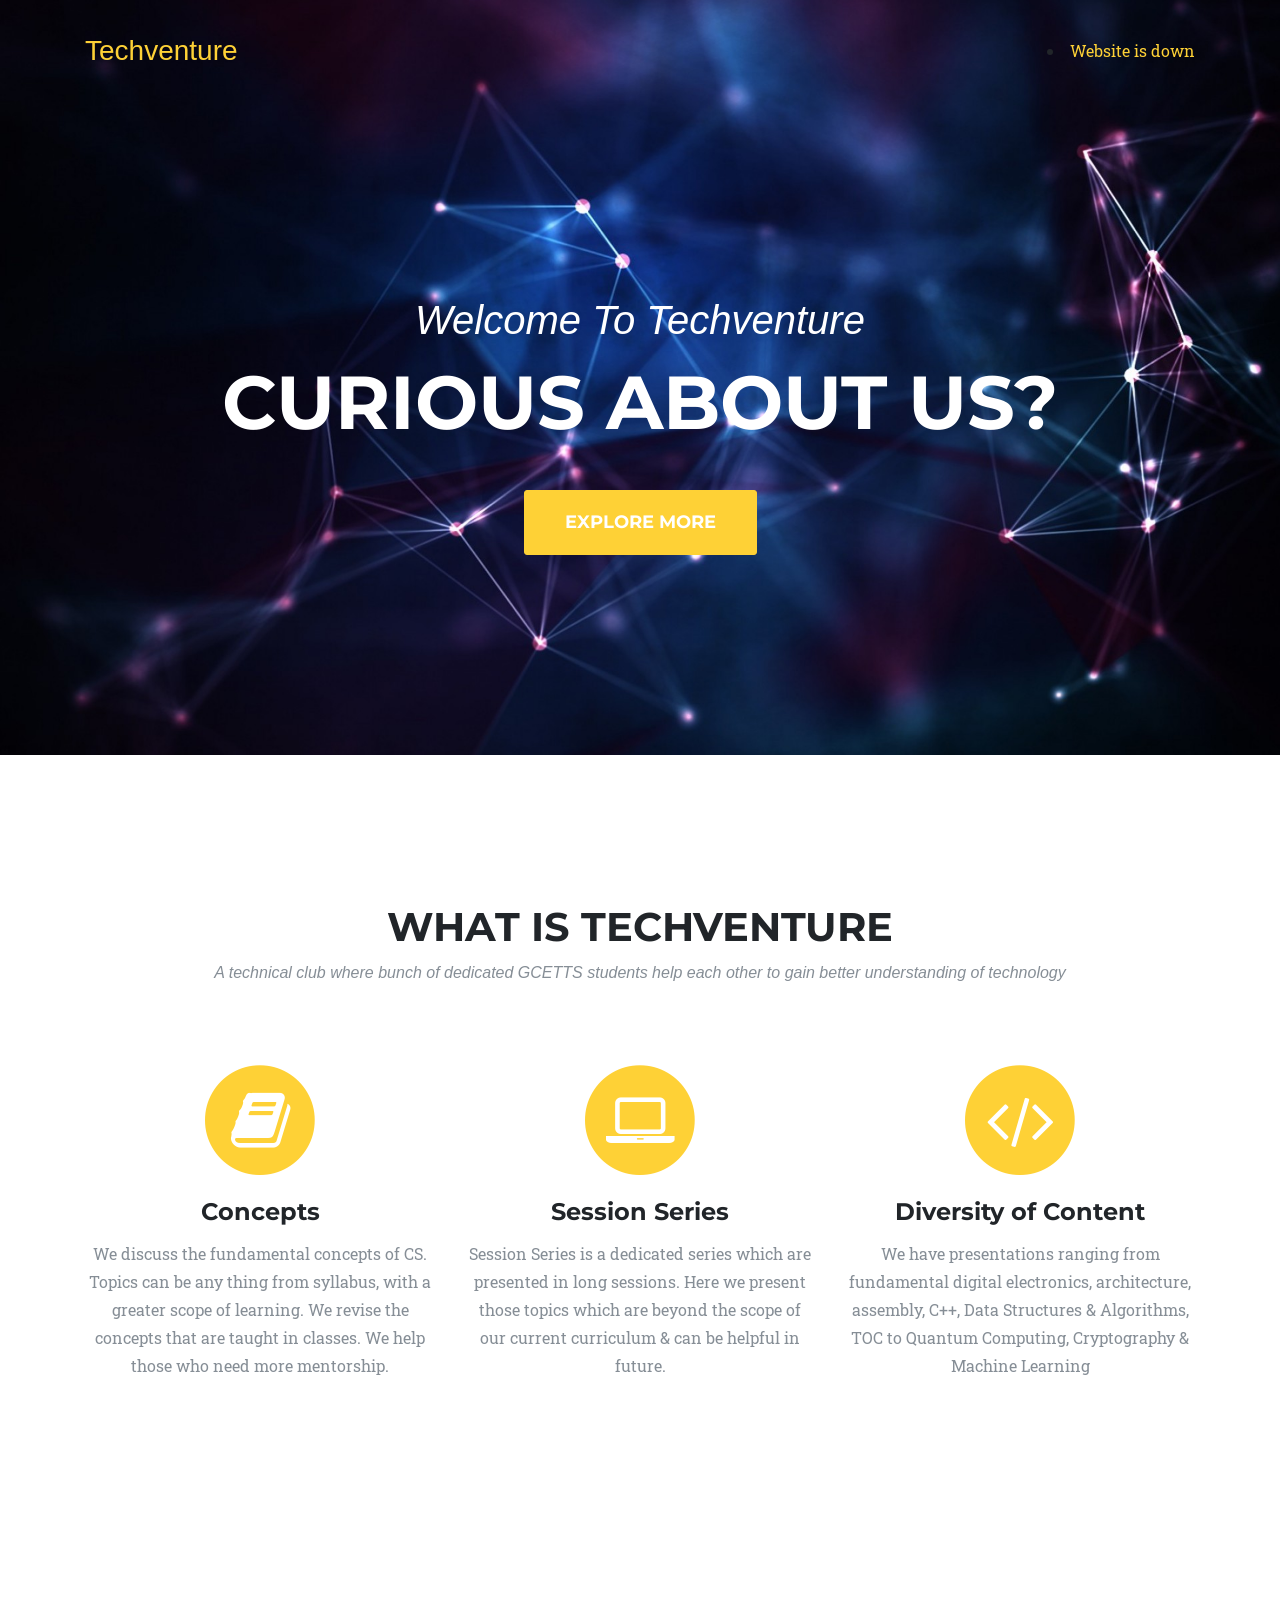
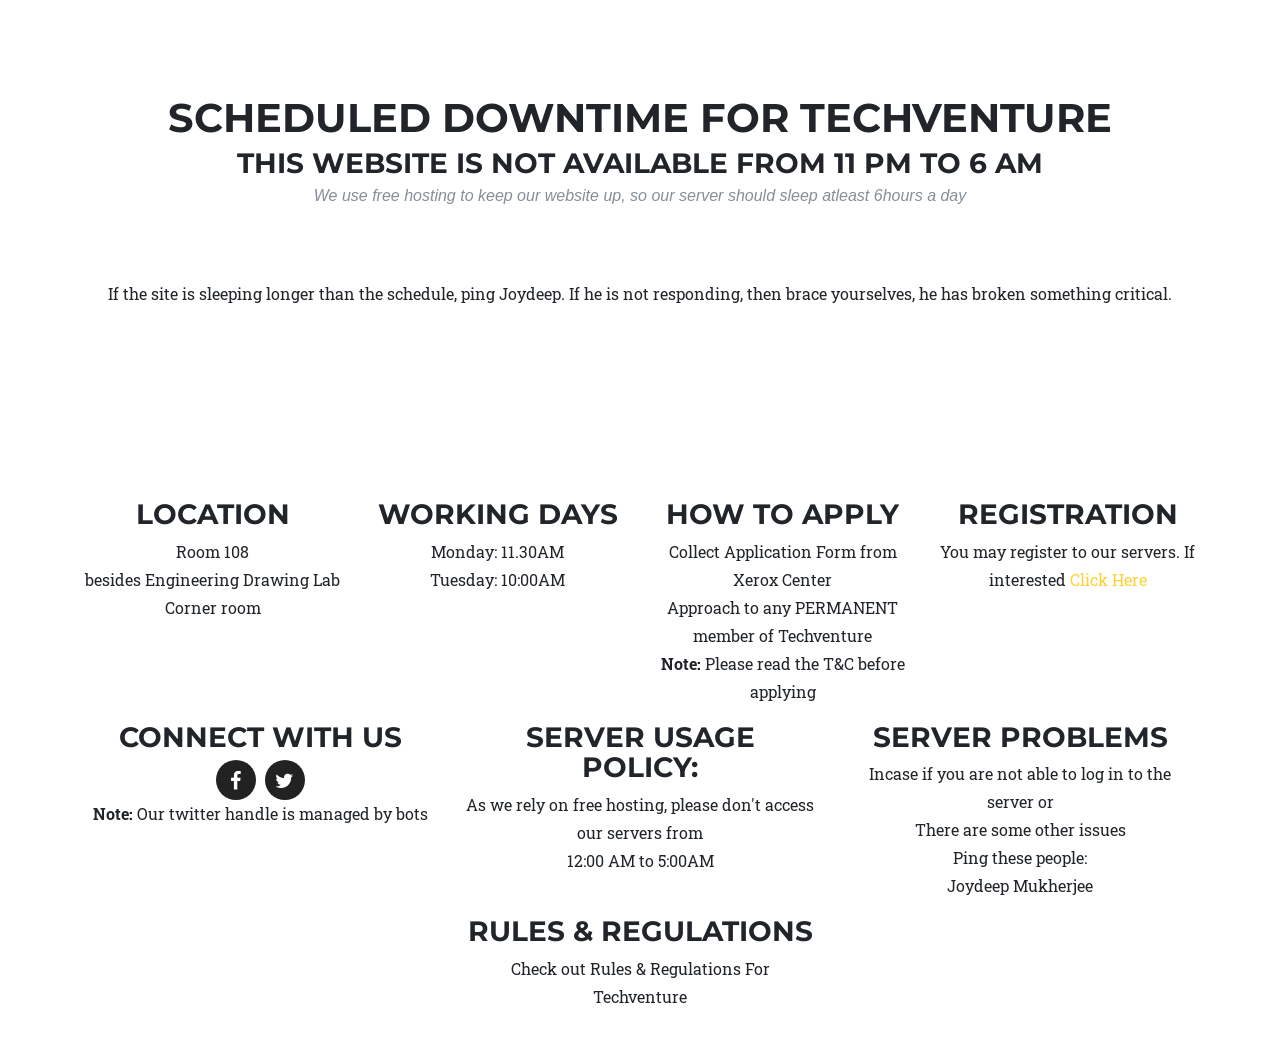
==== commit ab26a504: "Rules" ====
--- a/docs/index.html
+++ b/docs/index.html
@@ -112,9 +112,7 @@
           <div class="col-md-3">
             <h3>Working Days</h3>
             <p>Monday: 11.30AM <br>Tuesday: 10:00AM</p>
-
           </div>
-
           <div class="col-md-3">
               <h3>How to Apply</h3>
               <p>Collect Application Form from Xerox Center <br>
@@ -125,10 +123,11 @@
 
           <div class="col-sm-3">
             <h3>Registration</h3>
-            <p>You may register to our servers. If interested <a href="#">Click Here</a></p>
+            <p>You may register to our servers. If interested <a href="#downtime">Click Here</a></p>
           </div>
 
         </div>
+
         <div class="row">
           <div class="col-md-4">
             <h3>Connect with us</h3>
@@ -162,8 +161,14 @@
               Ping these people: <br>
               Joydeep Mukherjee </p>
           </div>
-
-
+        </div>
+        <div class="row">
+          <div class="col-sm-4"></div>
+          <div class="col-sm-4">
+            <h3>Rules & Regulations</h3>
+            <p>Check out Rules & Regulations For Techventure <a href="#"></a></p>
+          </div>
+          <div class="col-sm-4"></div>
         </div>
       </div>
     </footer>
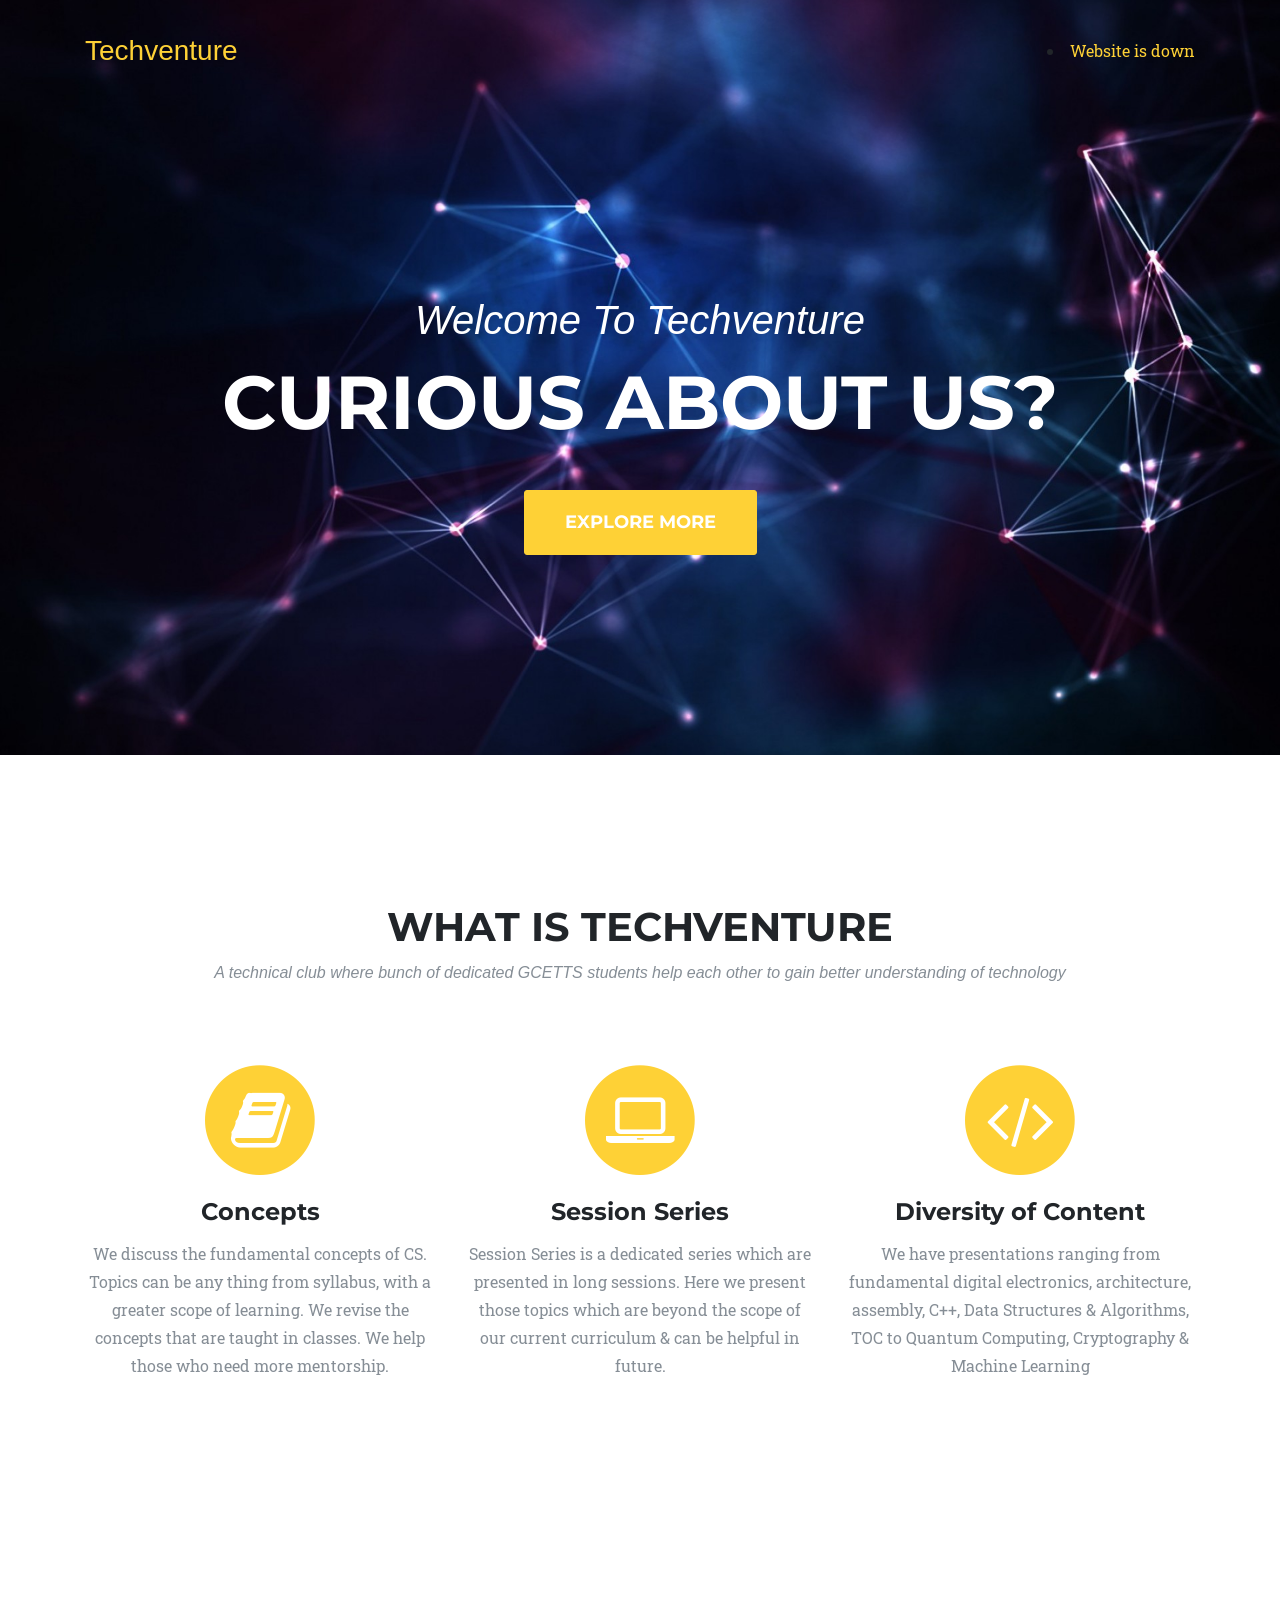
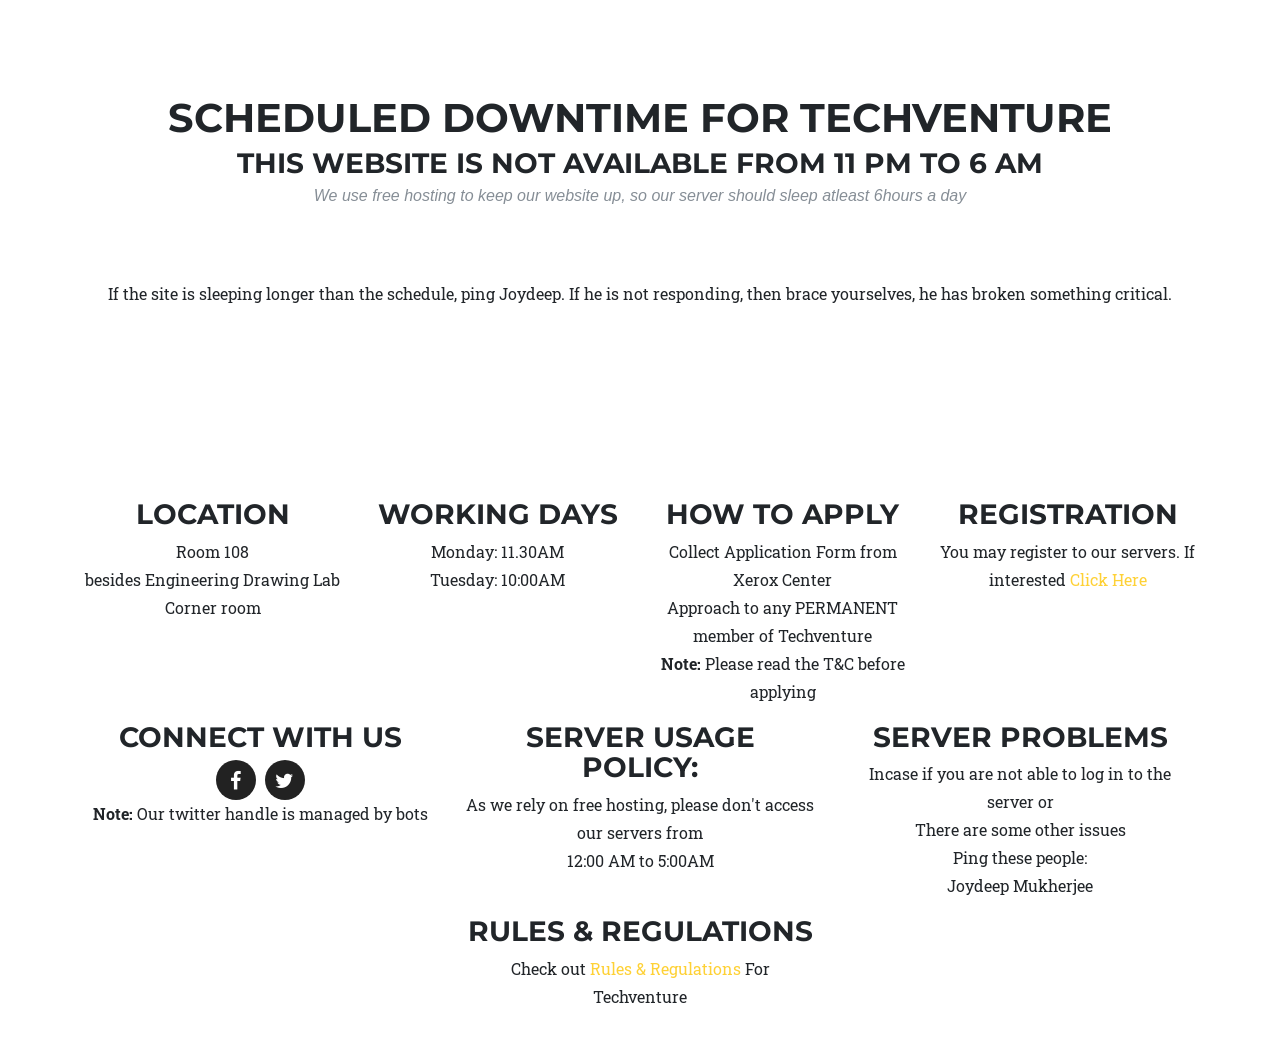
==== commit 43777a96: "Rules" ====
--- a/docs/index.html
+++ b/docs/index.html
@@ -166,7 +166,7 @@
           <div class="col-sm-4"></div>
           <div class="col-sm-4">
             <h3>Rules & Regulations</h3>
-            <p>Check out Rules & Regulations For Techventure <a href="#"></a></p>
+            <p>Check out <a href="https://joydeep1701.github.io/techventure/rules.html">Rules & Regulations</a> For Techventure </p>
           </div>
           <div class="col-sm-4"></div>
         </div>
